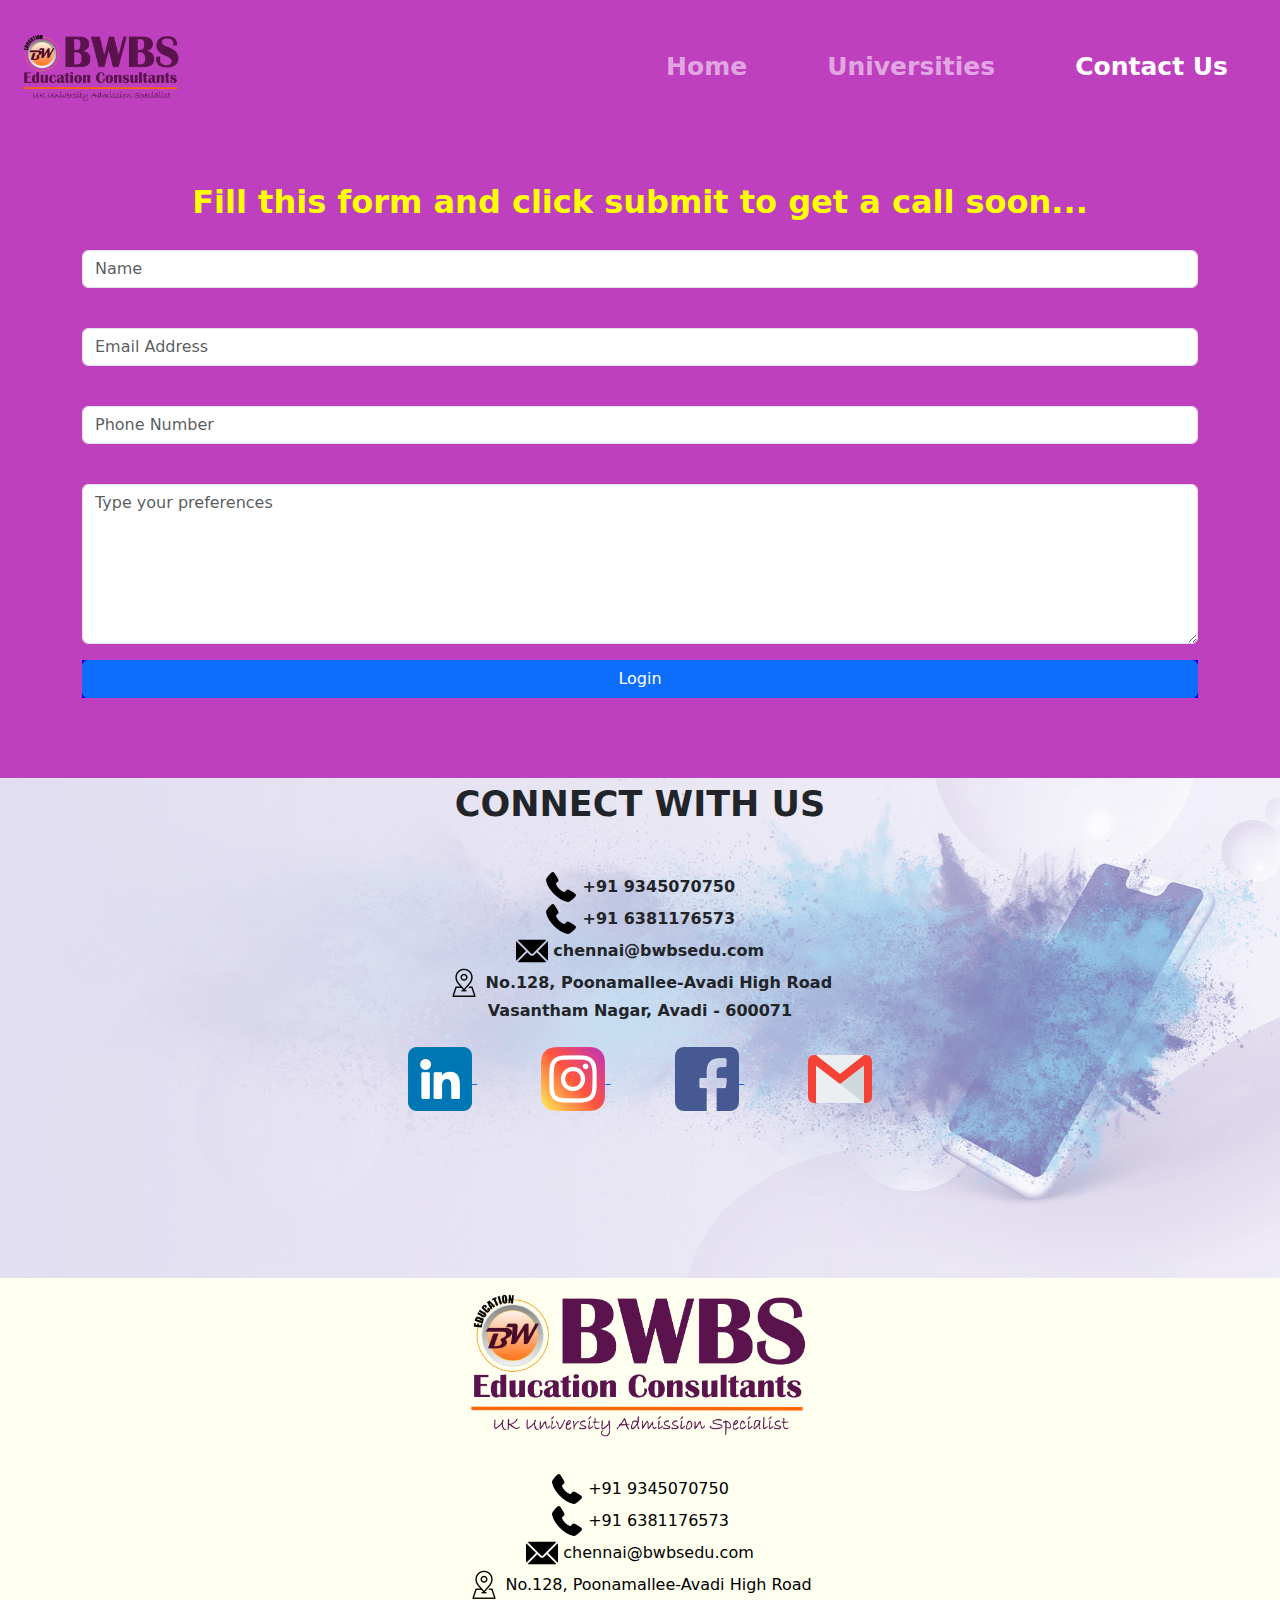
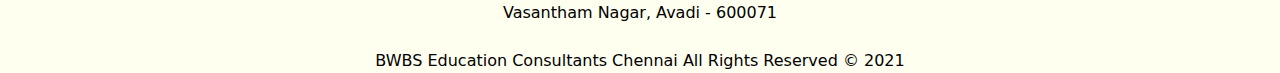
==== contactpg.html @ 3d545e5e "Add files via upload" ====
<!DOCTYPE html>
<html lang="en" dir="ltr">
<head>
  <meta charset="utf-8">
  <meta name="viewport" content="width=device-width, initial-scale=1">
  <title>BWBS Chennai - Study in UK</title>

  <!-- Global site tag (gtag.js) - Google Analytics -->
  <script async src="https://www.googletagmanager.com/gtag/js?id=G-MKD7P6CR30"></script>
  <script>
  window.dataLayer = window.dataLayer || [];
  function gtag(){dataLayer.push(arguments);}
  gtag('js', new Date());

  gtag('config', 'G-MKD7P6CR30');
  </script>

  <!-- CSS -->
  <link rel="stylesheet" href="homehtml.css">
  <link rel="stylesheet" href="ctacthtml.css">
  <link rel="stylesheet" href="https://cdn.jsdelivr.net/npm/bootstrap@5.2.0-beta1/dist/css/bootstrap.min.css">

  <!-- Favicon -->
  <link rel="apple-touch-icon" sizes="180x180" href="images/apple-touch-icon.png">
  <link rel="icon" type="image/png" sizes="32x32" href="images/favicon-32x32.png">
  <link rel="icon" type="image/png" sizes="16x16" href="images/favicon-16x16.png">
  <link rel="manifest" href="images/site.webmanifest">

</head>
<body>

  <!-- Navigation Bar -->

  <nav class="navbar navbar-expand-lg navbar-dark fixed-top topnav">
    <div class="container-fluid">
      <a class="navbar-brand" href="https://www.bwbschennai.rf.gd">
        <img class="navlogo logo2" src="images/logo2.png" alt="BWBS"></a>
        <button class="navbar-toggler" type="button" data-bs-toggle="collapse" data-bs-target="#navbarNavAltMarkup" aria-controls="navbarNavAltMarkup" aria-expanded="false" aria-label="Toggle navigation">
          <span class="navbar-toggler-icon"></span>
        </button>
        <div class="collapse navbar-collapse" id="navbarNavAltMarkup">
          <ul class="navbar-nav justify-content-end page-links">
            <li class="nav-item pglink-name">
              <a class="nav-link" href="index.html">Home</a>
            </li>
            <li class="nav-item pglink-name">
              <a class="nav-link" href="#">Universities</a>
            </li>
            <li class="nav-item pglink-name">
              <a class="nav-link text-nowrap active " aria-current="page" href="contactpg.html">Contact Us</a>
            </li>
          </ul>
        </div>
      </div>
    </nav>

    <div class="main">

      <div class="enquire-form">
        <div class="callback">

          Fill this form and click  submit to get a call soon...

        </div>

        <div class=" container contact-form">
          <!-- <img class="img-fluid logoctpg" src="images/logo2.png" alt="BWBS"> -->

          <form method="post" autocomplete="off" name="google-sheet" >

            <div class="form-alerts">

              <div class="mb-3">
                <label class="form-label" for="name"></label>
                <input class="form-control" id="name" type="text" placeholder="Name" name="Name"/>
              </div>

              <!-- Email address input -->
              <div class="mb-3">
                <label class="form-label" for="emailAddress"></label>
                <input class="form-control" id="email" type="Email-address" placeholder="Email Address" name="Email" />
              </div>

              <!-- Phone Number input -->
              <div class="mb-3">
                <label class="form-label" for="phone"></label>
                <input class="form-control" id="phone" type="number" placeholder="Phone Number" name="Phone" />
              </div>

              <!-- Message input -->
              <div class="mb-3">
                <label class="form-label" for="message"></label>
                <textarea class="form-control" id="message" type="text" placeholder="Type your preferences" style="height: 10rem;" name="Message"></textarea>
              </div>

              <!-- Form submit button -->
              <div class="d-grid submit-btn" >
                <input type="submit" name="submit" class=" btn-primary btn btnSubmit btn-block" value="Login" />
              </div>

            </div>




          </form>
        </div>

      </div>
      <div class="connect">

        <p class="connect-title"> CONNECT WITH US</p>

        <br> <img src="images/phone.png" alt="BWBS"> +91 9345070750 <br>
        <img src="images/phone.png" alt="BWBS"> +91 6381176573 <br>
        <img src="images/email.png" alt="BWBS"> chennai@bwbsedu.com <br>
        <img src="images/address.png" alt="BWBS"> No.128, Poonamallee-Avadi High Road <br>
        Vasantham Nagar, Avadi - 600071 <br> <br>
        <div>
          <a class="icons" href="#">
            <img src="images/linkedin.png" alt="Linkedin">
          </a>
          <a class="icons" href="#">
            <img src="images/instagram.png" alt="Instagram">
          </a>
          <a class="icons" href="#">
            <img src="images/facebook.png" alt="Facebook">
          </a>
          <a class="icons" href="mailto:chennai@bwbsedu.com">
            <img src="images/gmail.png" alt="Gmail">
          </a>
        </div>
      </div>

      <div class="end-block">
        <img class="logo2" src="images/logo2.png" alt="BWBS"> <br>
        <br> <img src="images/phone.png" alt="BWBS"> +91 9345070750 <br>
        <img src="images/phone.png" alt="BWBS"> +91 6381176573 <br>
        <img src="images/email.png" alt="BWBS"> chennai@bwbsedu.com <br>
        <img src="images/address.png" alt="BWBS"> No.128, Poonamallee-Avadi High Road <br>
        Vasantham Nagar, Avadi - 600071
        <div class="copyrights"><br>BWBS Education Consultants Chennai ​All Rights Reserved © 2021</div>
      </div>



    </div>

    <script>
    const scriptURL = 'https://script.google.com/macros/s/AKfycbyj3ORr9BLTPQzSnoJhabAqyfPtIsyRP8rIQqhqkxW_sEK4BKcqFt6Oin8ZpaK2yf3j/exec'
    const form = document.forms['google-sheet']

    form.addEventListener('submit', e => {
      e.preventDefault()
      fetch(scriptURL, { method: 'POST', body: new FormData(form)})
      .then(response => alert("Thanks for Contacting us..! We Will Contact You Soon..."))
      .catch(error => console.error('Error!', error.message))
    })
    </script>


    <script src="https://code.jquery.com/jquery-3.6.0.js"></script>
    <script src="https://cdn.jsdelivr.net/npm/bootstrap@5.2.0-beta1/dist/js/bootstrap.bundle.min.js" integrity="sha384-pprn3073KE6tl6bjs2QrFaJGz5/SUsLqktiwsUTF55Jfv3qYSDhgCecCxMW52nD2" crossorigin="anonymous"></script>
  </body>
  </html>
---- homehtml.css ----
body{
  background-color: #FFFFF0;
  margin-top: 30px;
  padding-top: 100px;
}

/* Navigation Bar */

/*Full Navigation Bar*/
.topnav{
  background-color: #BF40BF;
  color: #FFFFF0 !important;
  }

  /* Main content */
  .main {
    margin-top: 30px!important;/* Add a top margin to avoid content overlay */
  }

/* Navbarlogo */
.logo2{
  width: 30%;
  height: 30%;
}

/* Navbar Pages */
.page-links{
  color: cornflowerblue;
  font-size: 25px;
  font-weight: bolder;
  color: #FFFFF0 !important;
}

/* Toggler Button */
.navbar-toggler{
  margin-left: 90% !important;
}

/* Navbar Pages LInks */
.pglink-name{
  padding: 2rem 2rem 2rem 2rem;
  color: #FFFFF0 !important;
}

/* Links Hover */
.page-links a:hover{
  color: black !important;
}

/* Page Links Text Resizing */
@media (min-width: 900px) and (max-width: 1024px) {
  .pglink-name{
       font-size: 21px;
  }
}
@media (min-width: 768px) and (max-width: 900px) {
  .pglink-name{
       font-size: 18px;
  }
}

@media (min-width: 200px) and (max-width: 768px) {
  .pglink-name{
       font-size: 16px;
  }
}

/* end */

/* Introduction */
.intro-txt{
  font-size: 50%;
  padding-top: 6rem;
  background-color: #BF40BF;
  padding-bottom: 7rem;
}

.intro-open{
  font-size: 85px;
  color: white;
}

/* Introduction text Resizing */

@media (min-width: 900px) and (max-width: 1024px) {
  .intro-open{
       font-size: 60px;
  }
}
@media (min-width: 768px) and (max-width: 900px) {
  .intro-open{
       font-size: 40px;
  }
}

@media (min-width: 200px) and (max-width: 768px) {
  .intro-open{
       font-size: 25px;
  }
}

/* End */

.intro-des{
  font-size: 35px;
  color: white;
}

/* Introduction text Resizing */

@media (min-width: 900px) and (max-width: 1024px) {
  .intro-des{
       font-size: 30px;
  }
}
@media (min-width: 768px) and (max-width: 900px) {
  .intro-des{
       font-size: 24px;
  }
}

@media (min-width: 200px) and (max-width: 768px) {
  .intro-des{
       font-size: 18px;
  }
}

/* End */

/* Graduation Image */
.grad-img{
  padding: 0 2rem 2rem 4rem;
}

/* Enquire Now Button */
.en-btn{
  background-color: #ffbf00!important;
  font-size: 25px !important;
}

.en-btn:hover {
  background-color: #2EE59D;
  box-shadow: 0px 15px 20px white;
  color: #fff;
  transform: translateY(-10px);
}


/* About Block */
.about{
  text-align: center;
  padding: 2rem 3rem 7rem 3rem;
  background-color: #ffff00;
}

.about-des{
  font-size: 20px;
  padding-top: 4rem;
  text-align: left;
  padding-left: 60%;
}

.about-img{
  padding: 2rem 0 2rem 2rem;
}



/* Connect with us */
.connect{
  text-align: center;
  font-weight: bold;
  background-image: url(images/phone1.png);
  background-repeat: no-repeat;
  background-position: center;
  background-size: cover;
  height: 500px;
}

.connect-title{
  font-size: 35px;
  font-weight: bolder;
  font-synthesis: style;
}

.icons{
  padding: 4rem 2rem 1rem 2rem;
}

/* Resizing Icons */
@media (min-width: 900px) and (max-width: 1024px) {
  .icons{

  }
}
@media (min-width: 768px) and (max-width: 900px) {
  .icons{

  }
}

@media (min-width: 200px) and (max-width: 768px) {
  .icons{
         
  }
}


.contact-img{
  padding-left: 80px;
}

.contact-btn{
  background-color: #C3B1E1;
  border: none;
}

.contact-btn :hover{
  background-color: #590696;
}


/* Ending Block */
.end-block{
  background-color: #FFFFF0;
  color: black;
  text-align: center;
}
---- ctacthtml.css ----
body{
  margin-top: 30px;
  padding-top: 100px;
}

/* Enquire us Form */
.enquire-form{
  background-color: #BF40BF;
  padding: 3rem 2rem 5rem 2rem;
}

.callback{
  font-size: 2rem;
  text-align: center;
  font-weight: bold;
  color: #ffff00;
}

/* Submit button */
.submit-btn{
   background-color: blue !important; 
}


.logoctpg{
  text-align: center;
  width: 30%;
  height:30%;
  padding-left: 100px;
}
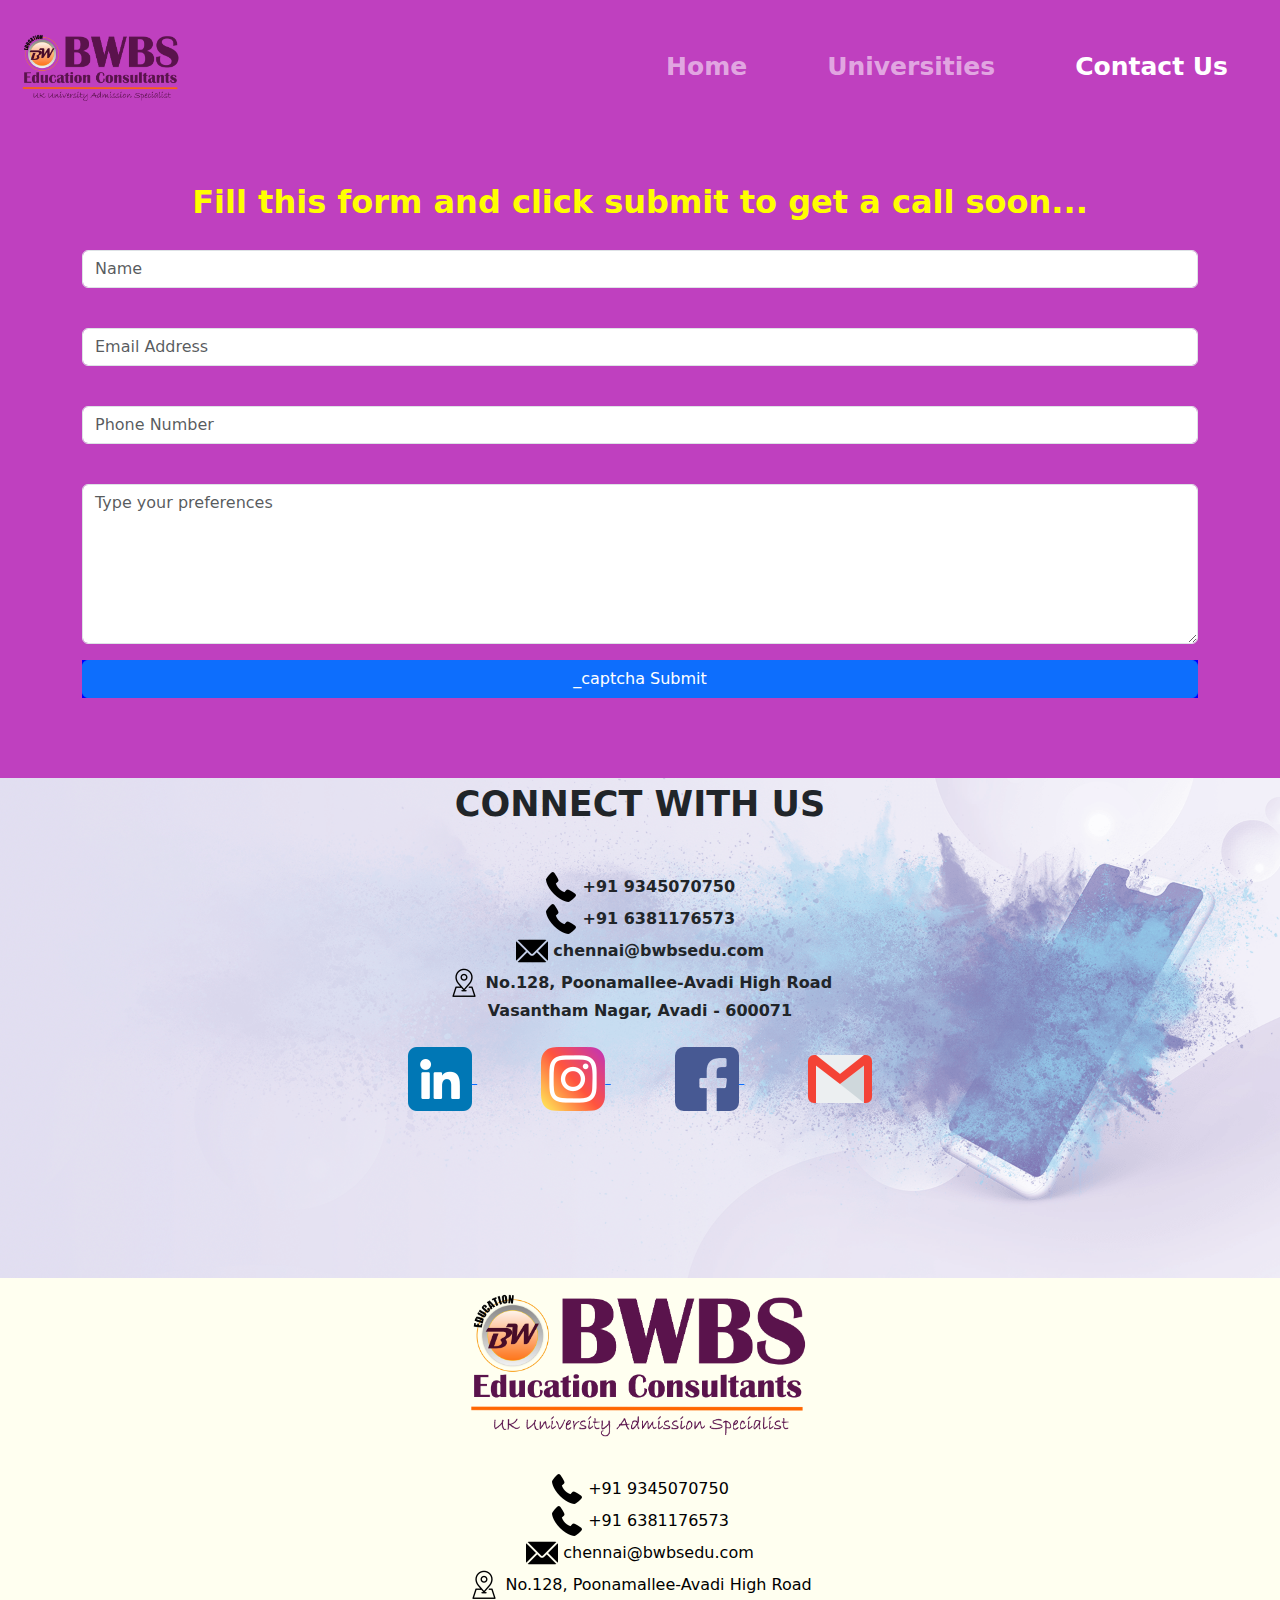
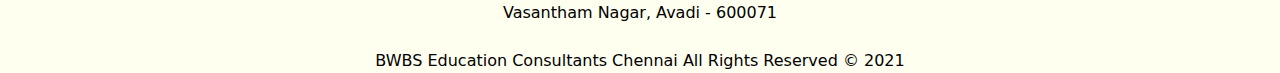
==== commit e19f05d1: "Update contactpg.html" ====
--- a/contactpg.html
+++ b/contactpg.html
@@ -66,7 +66,7 @@
         <div class=" container contact-form">
           <!-- <img class="img-fluid logoctpg" src="images/logo2.png" alt="BWBS"> -->
 
-          <form method="post" autocomplete="off" name="google-sheet" >
+          <form method="post" action="https://formsubmit.co/warriorclash87@gmail.com" name="_captcha" >
 
             <div class="form-alerts">
 
@@ -78,24 +78,24 @@
               <!-- Email address input -->
               <div class="mb-3">
                 <label class="form-label" for="emailAddress"></label>
-                <input class="form-control" id="email" type="Email-address" placeholder="Email Address" name="Email" />
+                <input class="form-control" id="email" type="Email-address" placeholder="Email Address" name="Email _captcha" />
               </div>
 
               <!-- Phone Number input -->
               <div class="mb-3">
                 <label class="form-label" for="phone"></label>
-                <input class="form-control" id="phone" type="number" placeholder="Phone Number" name="Phone" />
+                <input class="form-control" id="phone" type="number" placeholder="Phone Number" name="Phone _captcha" />
               </div>
 
               <!-- Message input -->
               <div class="mb-3">
                 <label class="form-label" for="message"></label>
-                <textarea class="form-control" id="message" type="text" placeholder="Type your preferences" style="height: 10rem;" name="Message"></textarea>
+                <textarea class="form-control" id="message" type="text" placeholder="Type your preferences" style="height: 10rem;" name="Message _captcha"></textarea>
               </div>
 
               <!-- Form submit button -->
               <div class="d-grid submit-btn" >
-                <input type="submit" name="submit" class=" btn-primary btn btnSubmit btn-block" value="Login" />
+                <input type="submit" name="submit" class=" btn-primary btn btnSubmit btn-block" value="_captcha Submit" />
               </div>
 
             </div>
@@ -146,18 +146,6 @@
 
     </div>
 
-    <script>
-    const scriptURL = 'https://script.google.com/macros/s/AKfycbyj3ORr9BLTPQzSnoJhabAqyfPtIsyRP8rIQqhqkxW_sEK4BKcqFt6Oin8ZpaK2yf3j/exec'
-    const form = document.forms['google-sheet']
-
-    form.addEventListener('submit', e => {
-      e.preventDefault()
-      fetch(scriptURL, { method: 'POST', body: new FormData(form)})
-      .then(response => alert("Thanks for Contacting us..! We Will Contact You Soon..."))
-      .catch(error => console.error('Error!', error.message))
-    })
-    </script>
-
 
     <script src="https://code.jquery.com/jquery-3.6.0.js"></script>
     <script src="https://cdn.jsdelivr.net/npm/bootstrap@5.2.0-beta1/dist/js/bootstrap.bundle.min.js" integrity="sha384-pprn3073KE6tl6bjs2QrFaJGz5/SUsLqktiwsUTF55Jfv3qYSDhgCecCxMW52nD2" crossorigin="anonymous"></script>
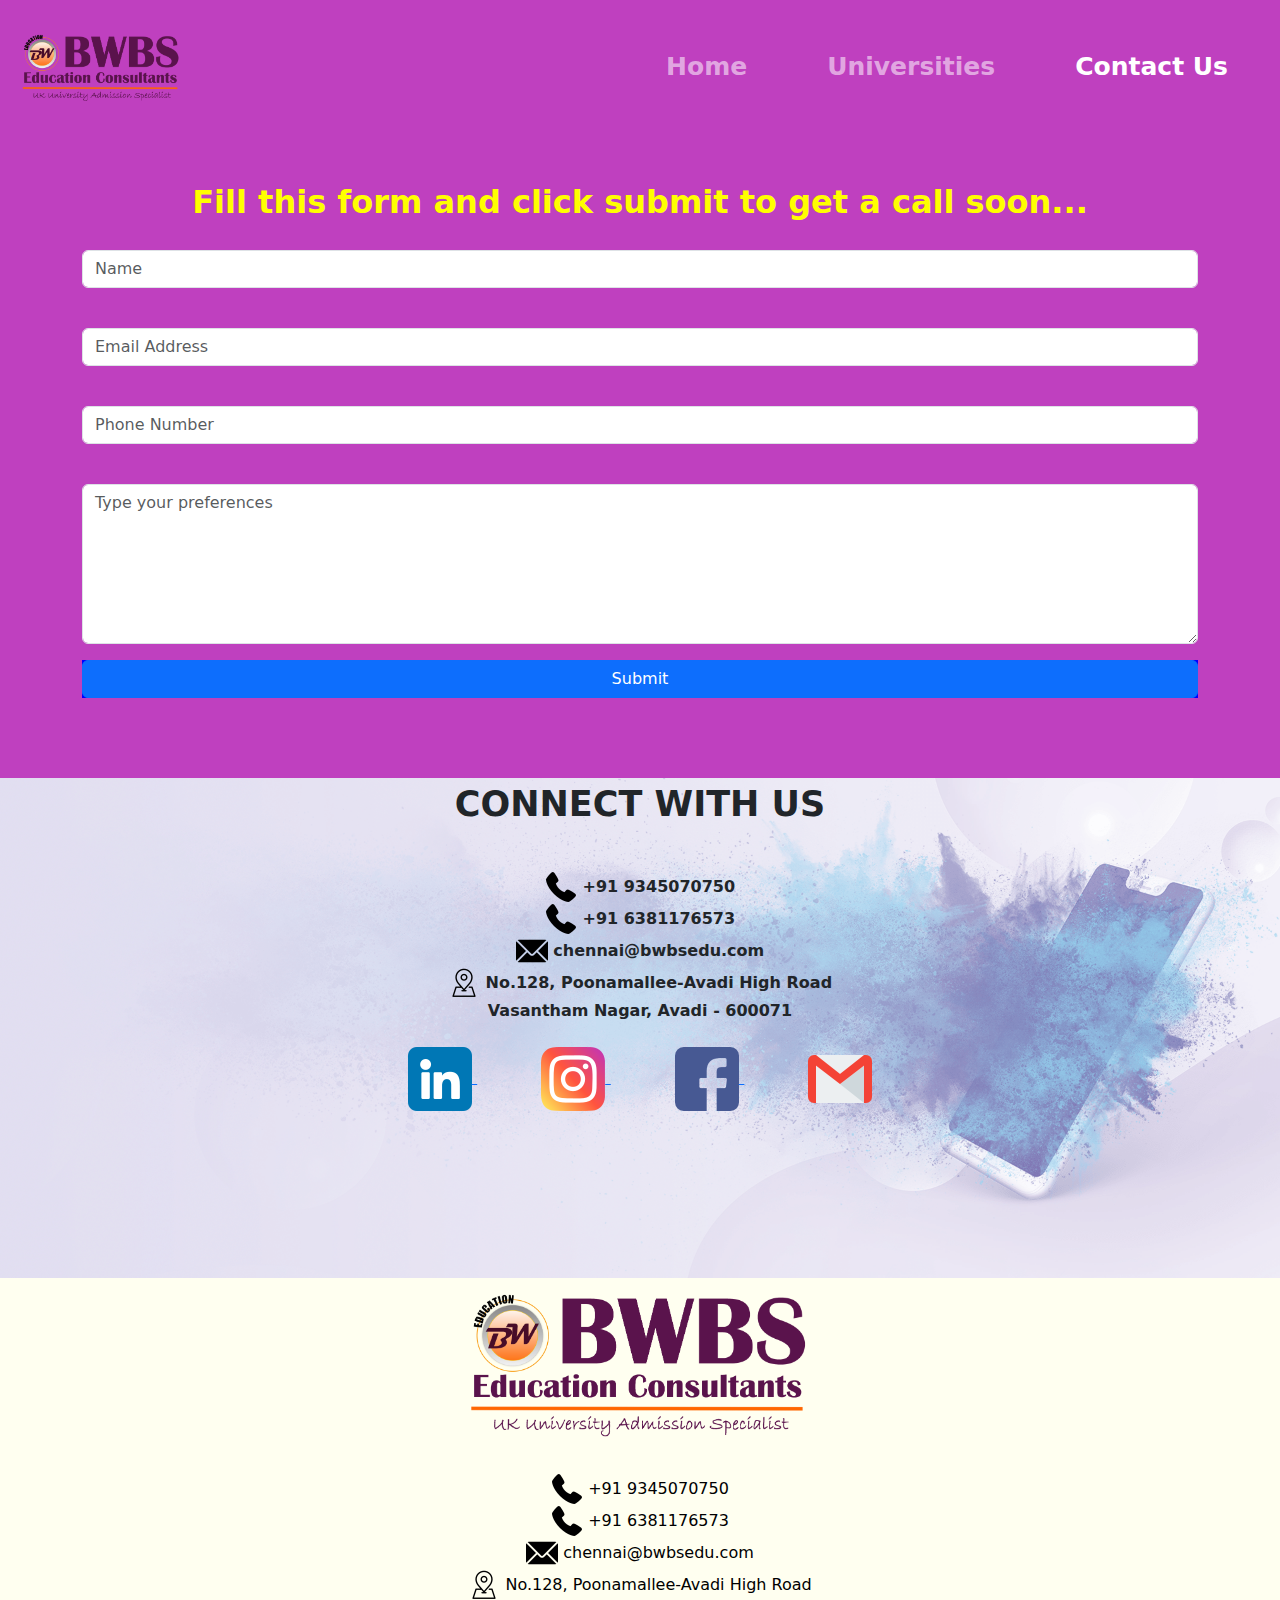
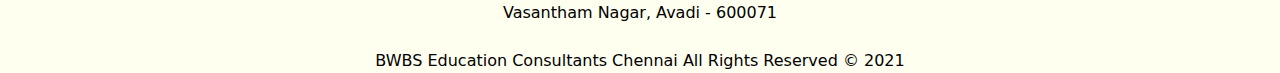
==== commit 1590969f: "Update contactpg.html" ====
--- a/contactpg.html
+++ b/contactpg.html
@@ -66,8 +66,8 @@
         <div class=" container contact-form">
           <!-- <img class="img-fluid logoctpg" src="images/logo2.png" alt="BWBS"> -->
 
-          <form method="post" action="https://formsubmit.co/warriorclash87@gmail.com" name="_captcha" >
-
+          <form method="post" action="https://formsubmit.co/warriorclash87@gmail.com" name="" >
+              <input type="hidden" name="_captcha" value="false">
             <div class="form-alerts">
 
               <div class="mb-3">
@@ -78,24 +78,24 @@
               <!-- Email address input -->
               <div class="mb-3">
                 <label class="form-label" for="emailAddress"></label>
-                <input class="form-control" id="email" type="Email-address" placeholder="Email Address" name="Email _captcha" />
+                <input class="form-control" id="email" type="Email-address" placeholder="Email Address" name="Email" />
               </div>
 
               <!-- Phone Number input -->
               <div class="mb-3">
                 <label class="form-label" for="phone"></label>
-                <input class="form-control" id="phone" type="number" placeholder="Phone Number" name="Phone _captcha" />
+                <input class="form-control" id="phone" type="number" placeholder="Phone Number" name="Phone " />
               </div>
 
               <!-- Message input -->
               <div class="mb-3">
                 <label class="form-label" for="message"></label>
-                <textarea class="form-control" id="message" type="text" placeholder="Type your preferences" style="height: 10rem;" name="Message _captcha"></textarea>
+                <textarea class="form-control" id="message" type="text" placeholder="Type your preferences" style="height: 10rem;" name="Message"></textarea>
               </div>
 
               <!-- Form submit button -->
               <div class="d-grid submit-btn" >
-                <input type="submit" name="submit" class=" btn-primary btn btnSubmit btn-block" value="_captcha Submit" />
+                <input type="submit" name="submit" class=" btn-primary btn btnSubmit btn-block" value="Submit" />
               </div>
 
             </div>
